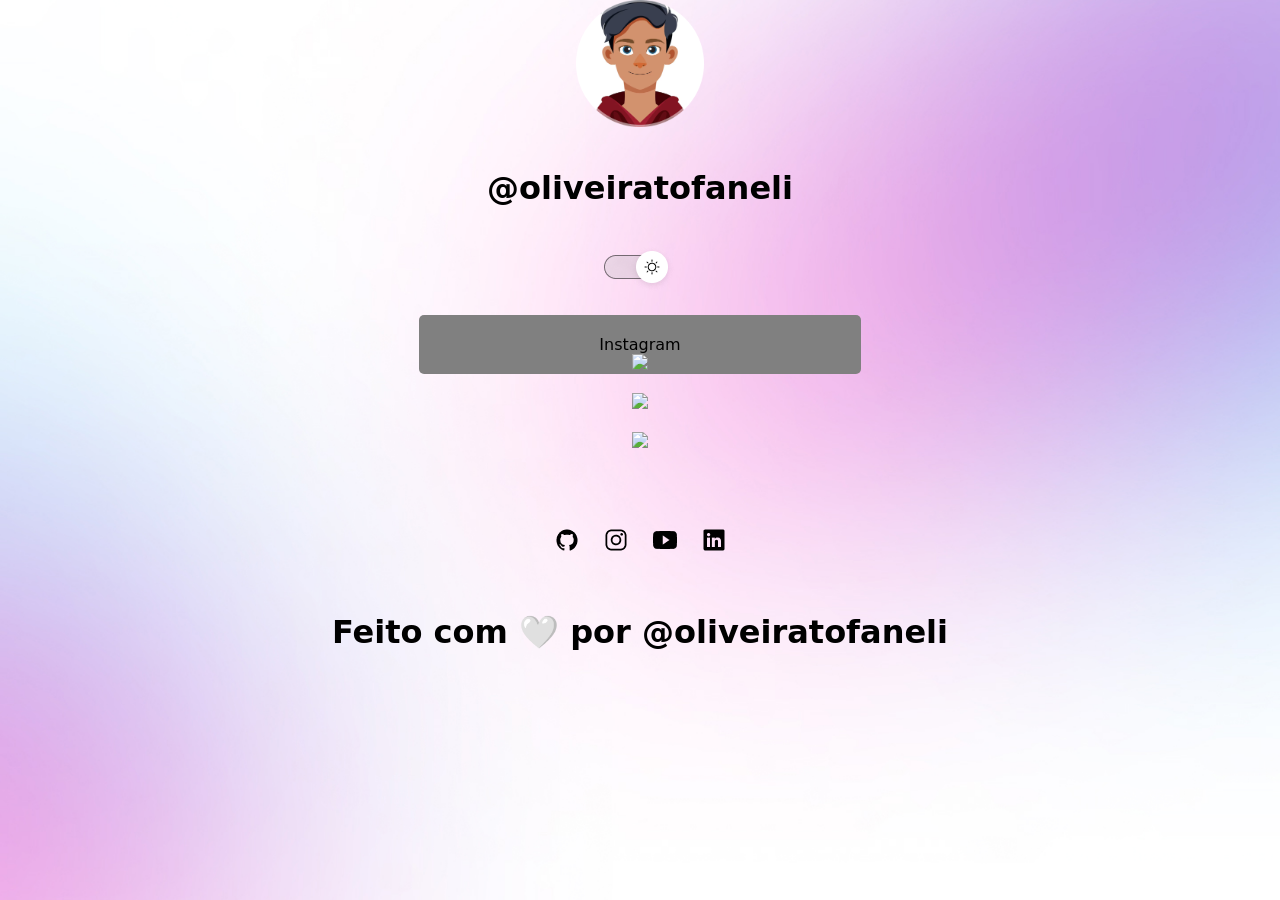
==== DEVLINKS/index.html @ 8e6c2c98 "Realizamos varias coisas" ====
<!DOCTYPE html>
<html lang="pt-br">
<head>
    <meta charset="UTF-8">
    <meta name="viewport" content="width=device-width, initial-scale=1.0">
    
    <link rel="stylesheet" href="css/style.css">
    <title>DevLinks</title>
</head>
<body>
    <div>
        <img src="img/avatar.png" alt="imagem" width="10%">
    </div>
<br />
<br />
<h1 style="color: black;" >@oliveiratofaneli</h1>
<br />
<br />
<img src="img/Switch.png" alt="switch">
<br />
<br />
<br />
<a href="https://www.instagram.com/oliveiratofaneli?igsh=MWh1eG43aWdicGM4dA==" style="text-decoration: none; padding: 20px 180px; background-color: gray; color: black; border-radius: 5px;">
  Instagram
</a>
<br />
<img src="../DevLinks/img/Button.png" width="20%"> <br />
<br />
<img src="../DevLinks/img/Button.png" width="20%"> <br />
<br />
<img src="../DevLinks/img/Button.png" width="20%"> <br />
<br />
<br />
<br />
<br />
<img src="img/Social Links.png" alt="socialLinks">
<br />
<br />
<br />
<br />
<h1 style="color: black;">Feito com 🤍 por @oliveiratofaneli</h1>
<br />
<br />



</body>
</html>
---- DEVLINKS/css/style.css ----
*{
    margin: 0;
    padding: 0;
}
body{
    background-image: url("../img/bg-desktop-light.jpg");
    background-size: cover;
    width: 100%;
    height: 100vh;
    text-align: center;
    font-family: system-ui, -apple-system, BlinkMacSystemFont, 'Segoe UI', Roboto, Oxygen, Ubuntu, Cantarell, 'Open Sans', 'Helvetica Neue', sans-serif;
}
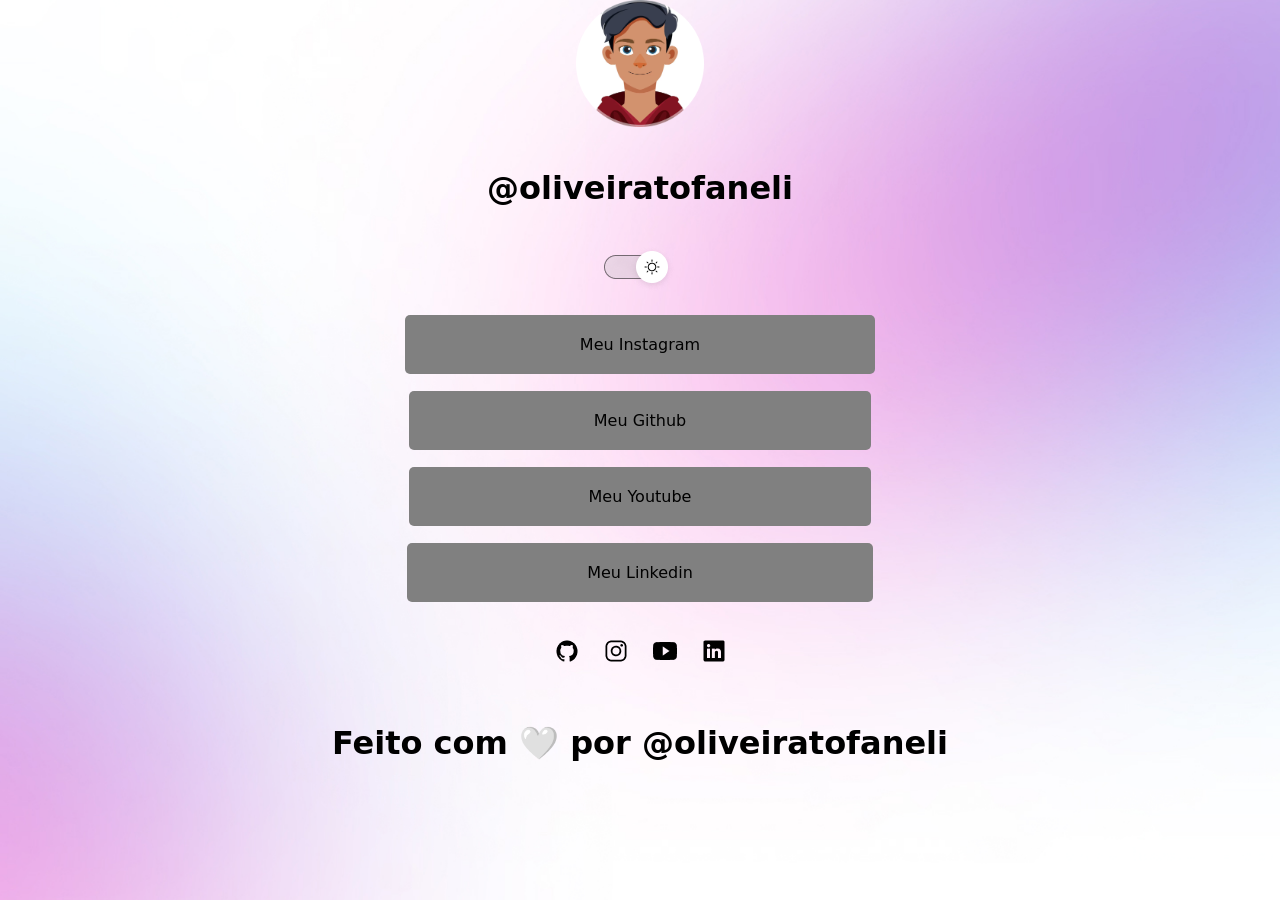
==== commit 6d934f2d: "Terminei o HTML Intermediario e o DEVLinks" ====
--- a/DEVLINKS/index.html
+++ b/DEVLINKS/index.html
@@ -20,15 +20,30 @@
 <br />
 <br />
 <br />
-<a href="https://www.instagram.com/oliveiratofaneli?igsh=MWh1eG43aWdicGM4dA==" style="text-decoration: none; padding: 20px 180px; background-color: gray; color: black; border-radius: 5px;">
-  Instagram
+<a href="https://www.instagram.com/oliveiratofaneli?igsh=MWh1eG43aWdicGM4dA==" style="text-decoration: none; padding: 20px 175px; background-color: gray; color: black; border-radius: 5px;">
+  Meu Instagram
 </a>
 <br />
-<img src="../DevLinks/img/Button.png" width="20%"> <br />
 <br />
-<img src="../DevLinks/img/Button.png" width="20%"> <br />
 <br />
-<img src="../DevLinks/img/Button.png" width="20%"> <br />
+<br />
+<a href="https://github.com/lucasoliveiratofaneli" style="text-decoration: none; padding: 20px 185px; background-color: gray; color: black; border-radius: 5px;">
+  Meu Github
+</a>
+<br />
+<br />
+<br />
+<br />
+<a href="https://youtube.com/@lucastofaneli1680?si=RyIORkavbVNltG2u" style="text-decoration: none; padding: 20px 180px; background-color: gray; color: black; border-radius: 5px;">
+  Meu Youtube
+</a>
+<br />
+<br />
+<br />
+<br />
+<a href="https://www.linkedin.com/in/lucas-tofaneli-4b0b7734b?utm_source=share&utm_campaign=share_via&utm_content=profile&utm_medium=android_app" style="text-decoration: none; padding: 20px 180px; background-color: gray; color: black; border-radius: 5px;">
+  Meu Linkedin
+</a>
 <br />
 <br />
 <br />
